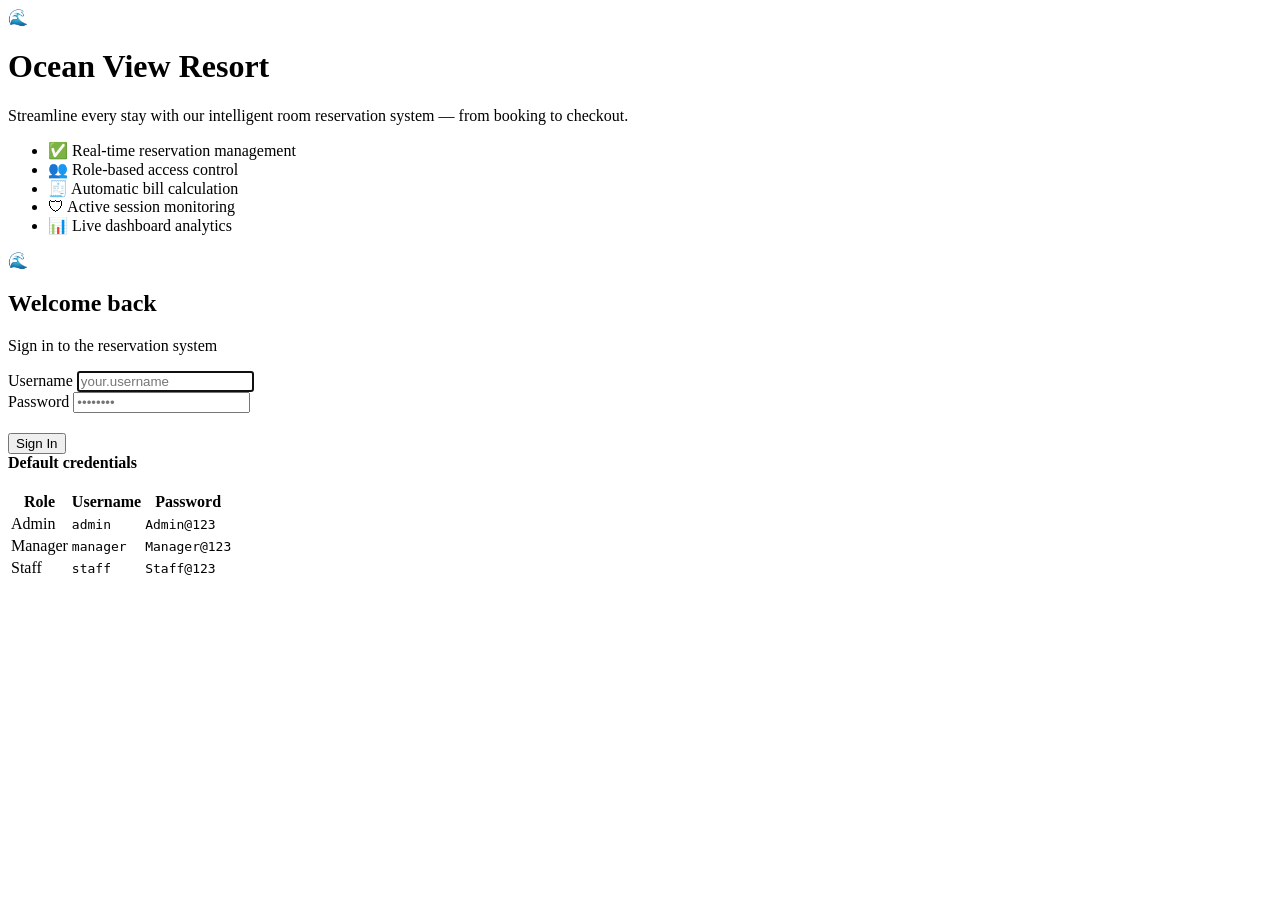
==== web/index.html @ 4016415b "feat: Ocean View Resort Reservation System v2.0 - CIS6003 WRIT1 2025/26 - Author: Mohamed Subair Moh" ====
<!DOCTYPE html>
<html lang="en">
<head>
    <meta charset="UTF-8">
    <meta name="viewport" content="width=device-width, initial-scale=1.0">
    <title>Sign In — Ocean View Resort</title>
    <link rel="stylesheet" href="/css/style.css">
</head>
<body>
<div class="login-page">
    <!-- Hero panel -->
    <div class="login-hero">
        <div class="hero-icon">🌊</div>
        <h1>Ocean View Resort</h1>
        <p>Streamline every stay with our intelligent room reservation system — from booking to checkout.</p>
        <ul class="hero-features">
            <li>✅ Real-time reservation management</li>
            <li>👥 Role-based access control</li>
            <li>🧾 Automatic bill calculation</li>
            <li>🛡 Active session monitoring</li>
            <li>📊 Live dashboard analytics</li>
        </ul>
    </div>

    <!-- Login panel -->
    <div class="login-panel">
        <div class="login-box">
            <div class="login-logo">
                <span class="logo-icon">🌊</span>
                <h2>Welcome back</h2>
                <p>Sign in to the reservation system</p>
            </div>

            <div id="alert-box" class="alert hidden"></div>

            <form id="login-form" autocomplete="off" novalidate>
                <div class="form-group">
                    <label for="username">Username</label>
                    <input type="text" id="username" class="form-control"
                           placeholder="your.username" required autofocus>
                </div>
                <div class="form-group">
                    <label for="password">Password</label>
                    <input type="password" id="password" class="form-control"
                           placeholder="••••••••" required>
                </div>
                <div style="margin-top:1.3rem">
                    <button type="submit" id="btn-login" class="btn btn-primary btn-block btn-lg">Sign In</button>
                </div>
            </form>

            <div class="cred-hint">
                <strong>Default credentials</strong><br><br>
                <table>
                    <tr><th>Role</th><th>Username</th><th>Password</th></tr>
                    <tr><td>Admin</td><td><code>admin</code></td><td><code>Admin@123</code></td></tr>
                    <tr><td>Manager</td><td><code>manager</code></td><td><code>Manager@123</code></td></tr>
                    <tr><td>Staff</td><td><code>staff</code></td><td><code>Staff@123</code></td></tr>
                </table>
            </div>
        </div>
    </div>
</div>
<script src="/js/api.js"></script>
<script src="/js/auth.js"></script>
</body>
</html>
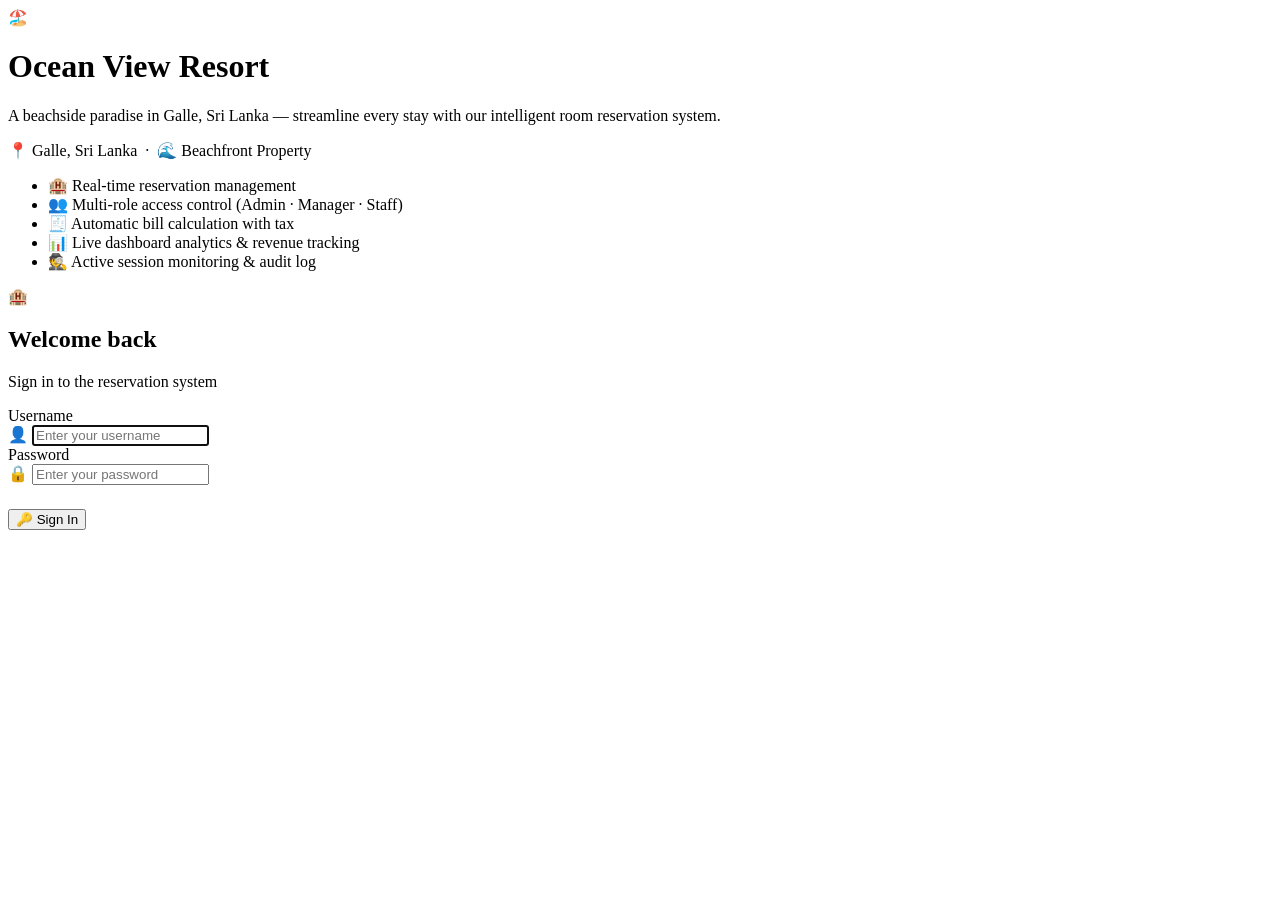
==== commit 31de882e: "v4.0 — UI overhaul: sidebar nav, beach theme, avatar upload, card room selector, styled confirm dial" ====
--- a/web/index.html
+++ b/web/index.html
@@ -8,25 +8,41 @@
 </head>
 <body>
 <div class="login-page">
-    <!-- Hero panel -->
+    <!-- Hero panel — Beach themed with image slideshow -->
     <div class="login-hero">
-        <div class="hero-icon">🌊</div>
-        <h1>Ocean View Resort</h1>
-        <p>Streamline every stay with our intelligent room reservation system — from booking to checkout.</p>
-        <ul class="hero-features">
-            <li>✅ Real-time reservation management</li>
-            <li>👥 Role-based access control</li>
-            <li>🧾 Automatic bill calculation</li>
-            <li>🛡 Active session monitoring</li>
-            <li>📊 Live dashboard analytics</li>
-        </ul>
+        <div class="hero-slideshow" id="hero-slideshow"></div>
+        <div class="hero-bg-shapes">
+            <div class="circle c1"></div>
+            <div class="circle c2"></div>
+            <div class="circle c3"></div>
+        </div>
+        <div class="login-wave"></div>
+        <div class="login-wave-2"></div>
+        <div class="login-wave-3"></div>
+
+        <div class="hero-content">
+            <span class="hero-icon">  🏖️ </span>
+            <h1>Ocean View Resort</h1>
+            <p class="hero-tagline">
+                A beachside paradise in Galle, Sri Lanka — streamline every stay with our intelligent room reservation system.
+            </p>
+            <div class="hero-location">📍 Galle, Sri Lanka &nbsp;·&nbsp; 🌊 Beachfront Property</div>
+
+            <ul class="hero-features">
+                <li><span class="feature-icon">🏨</span> Real-time reservation management</li>
+                <li><span class="feature-icon">👥</span> Multi-role access control (Admin · Manager · Staff)</li>
+                <li><span class="feature-icon">🧾</span> Automatic bill calculation with tax</li>
+                <li><span class="feature-icon">📊</span> Live dashboard analytics &amp; revenue tracking</li>
+                <li><span class="feature-icon">🕵️</span> Active session monitoring &amp; audit log</li>
+            </ul>
+        </div>
     </div>
 
     <!-- Login panel -->
     <div class="login-panel">
         <div class="login-box">
             <div class="login-logo">
-                <span class="logo-icon">🌊</span>
+                <span class="logo-icon">🏨</span>
                 <h2>Welcome back</h2>
                 <p>Sign in to the reservation system</p>
             </div>
@@ -36,32 +52,57 @@
             <form id="login-form" autocomplete="off" novalidate>
                 <div class="form-group">
                     <label for="username">Username</label>
-                    <input type="text" id="username" class="form-control"
-                           placeholder="your.username" required autofocus>
+                    <div class="input-icon-wrap">
+                        <span class="input-icon">👤</span>
+                        <input type="text" id="username" class="form-control"
+                               placeholder="Enter your username" required autofocus>
+                    </div>
                 </div>
                 <div class="form-group">
                     <label for="password">Password</label>
-                    <input type="password" id="password" class="form-control"
-                           placeholder="••••••••" required>
+                    <div class="input-icon-wrap">
+                        <span class="input-icon">🔒</span>
+                        <input type="password" id="password" class="form-control"
+                               placeholder="Enter your password" required>
+                    </div>
                 </div>
-                <div style="margin-top:1.3rem">
-                    <button type="submit" id="btn-login" class="btn btn-primary btn-block btn-lg">Sign In</button>
+                <div style="margin-top:1.5rem">
+                    <button type="submit" id="btn-login" class="btn btn-primary btn-block btn-lg">
+                        🔑 Sign In
+                    </button>
                 </div>
             </form>
 
-            <div class="cred-hint">
-                <strong>Default credentials</strong><br><br>
-                <table>
-                    <tr><th>Role</th><th>Username</th><th>Password</th></tr>
-                    <tr><td>Admin</td><td><code>admin</code></td><td><code>Admin@123</code></td></tr>
-                    <tr><td>Manager</td><td><code>manager</code></td><td><code>Manager@123</code></td></tr>
-                    <tr><td>Staff</td><td><code>staff</code></td><td><code>Staff@123</code></td></tr>
-                </table>
-            </div>
         </div>
     </div>
 </div>
 <script src="/js/api.js"></script>
 <script src="/js/auth.js"></script>
+<script>
+// Login hero image slideshow
+(function() {
+    const container = document.getElementById('hero-slideshow');
+    if (!container) return;
+    const images = [
+        '/images/beach_view.jpg', '/images/hotel_front.jpg', '/images/pool.jpg',
+        '/images/aerial_view.jpg', '/images/Dining_area.jpg', '/images/relaxing_area.jpg',
+        '/images/night time_pool.jpg', '/images/presidential_suite.jpg',
+        '/images/room.jpg', '/images/room2.jpg', '/images/double_bed.jpg'
+    ];
+    images.forEach((src, i) => {
+        const div = document.createElement('div');
+        div.className = 'hs-slide' + (i === 0 ? ' active' : '');
+        div.style.backgroundImage = 'url(' + src + ')';
+        container.appendChild(div);
+    });
+    let current = 0;
+    setInterval(() => {
+        const slides = container.querySelectorAll('.hs-slide');
+        slides[current].classList.remove('active');
+        current = (current + 1) % slides.length;
+        slides[current].classList.add('active');
+    }, 5000);
+})();
+</script>
 </body>
 </html>
